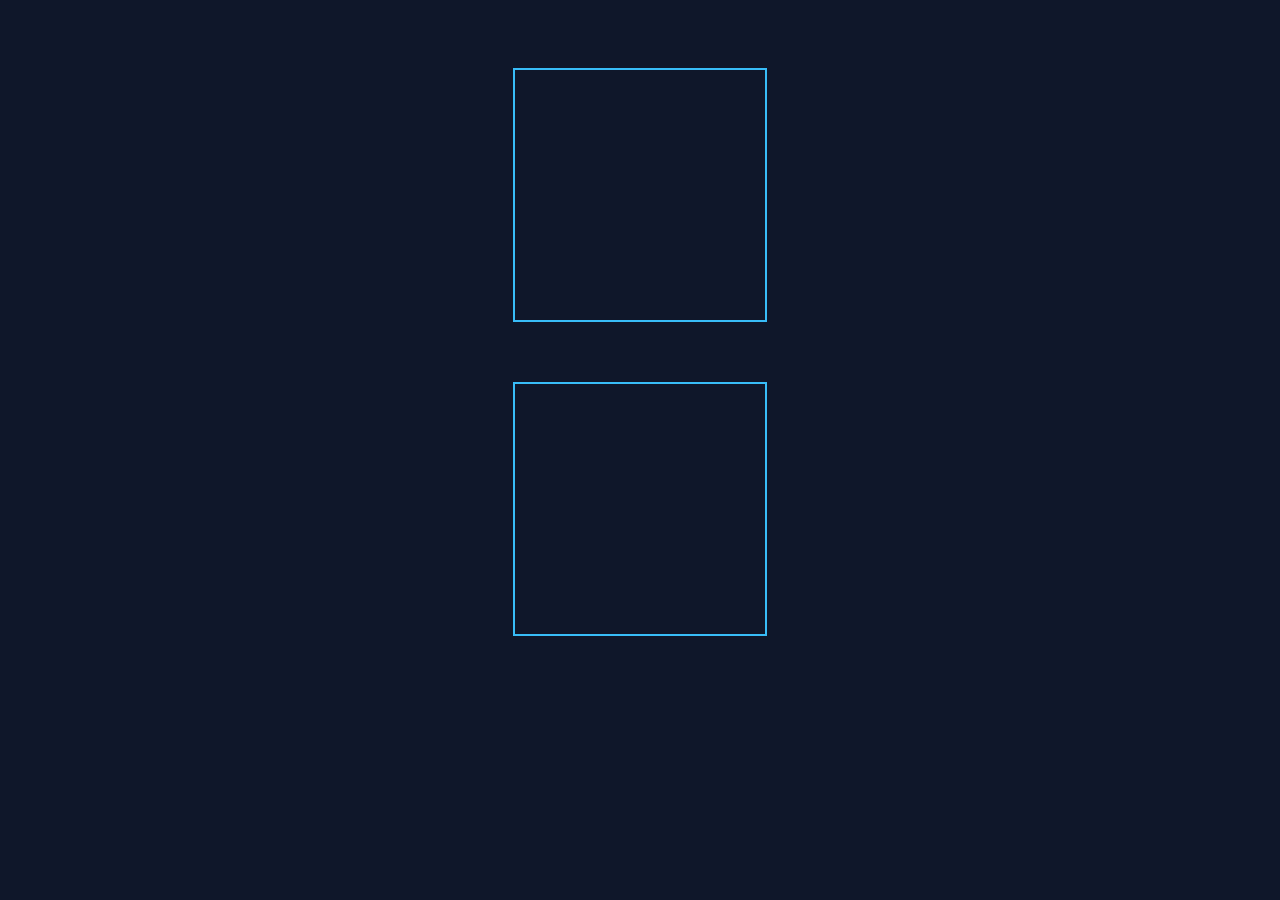
==== projects.html @ 00f8c41e "made some changes" ====
<!DOCTYPE html>
<html lang="en">
<head>
    <meta charset="UTF-8">
    <meta name="viewport" content="width=device-width, initial-scale=1.0">
    <title>Document</title>
    <link rel="stylesheet" href="style.css">
</head>
<body>
    <div class="pro_outer">
        <a href="https://rohnroy0.github.io/login_page_demo/"><div class="p1"></div></a>
        <a href="https://rohnroy0.github.io/portfolio_demo_26/"><div class="p2"></div></a>
    </div>
</body>
</html>
---- style.css ----
.content {
    width: 380px;
    height: 500px;
    background-color: #1e293b;
    border-radius: 20px;
    border: 2px double #38bdf8;
}

img {
    border-radius: 50%;
    width: 80px;
    height: 80px;
    border: 2px double #38bdf8;
    box-shadow: 0 0 15px rgba(56, 189, 248, 0.6);
}

h1 {
    color: #f8fafc;
}

.profile {
    padding-top: 20px;
    display: flex;
    align-items: center;
    justify-content: center;
}
.name {
    display: flex;
    align-items: center;
    justify-content: center;
}
.current {
    display: flex;
    align-items: center;
    justify-content: center;
}

.about {
    text-align: center;
}

.connect {
    text-align: center;
    margin-top: 40px;
    color: #38bdf8;
}



.buttons {
    margin-top: 10px;
    display: flex;
    align-items: center;
    justify-content: center;
}

.desc {
    color: #cbd5e1;
}

button {
    color:#38bdf8;
    background-color: #1e293b;
    border-radius: 20px;
    border: 2px double #38bdf8;
}

button:hover {
    background-color: #38bdf8;
    color: #0f172a;
}

p {
    color: #94a3b8;
}
body {
    background-color: #0f172a;
}

.outer {
    margin-top: 100px;
    display: flex;
    align-items: center;
    justify-content: center;
}


.p1,.p2 {
    margin-top: 60px;
    width: 250px;
    height: 250px;
    border: 2px double #38bdf8;
}

.pro_outer {
    display: flex;
    flex-direction: column;
    align-items: center;
    justify-content: safe;
}

.p1:hover {
    box-shadow: 0 0 15px rgba(56, 189, 248, 0.6);
}

.p2:hover {
    box-shadow: 0 0 15px rgba(56, 189, 248, 0.6);
}
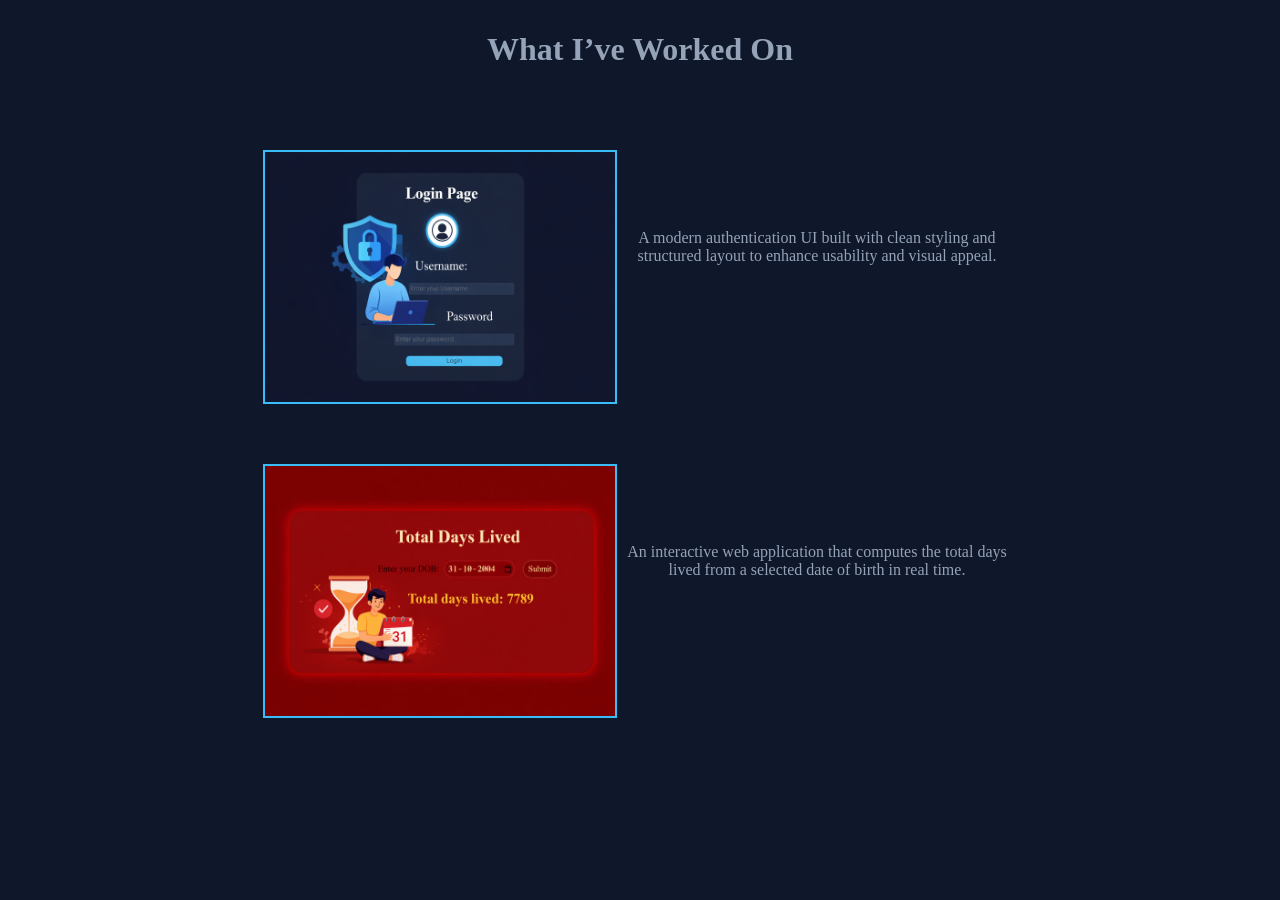
==== commit 6f8c9675: "added projects in the project.html" ====
--- a/projects.html
+++ b/projects.html
@@ -7,9 +7,30 @@
     <link rel="stylesheet" href="style.css">
 </head>
 <body>
+    <div class="heading_pro">
+        <h1 class="h1_pro">What I’ve Worked On</h1>
+    </div>
     <div class="pro_outer">
-        <a href="https://rohnroy0.github.io/login_page_demo/"><div class="p1"></div></a>
-        <a href="https://rohnroy0.github.io/portfolio_demo_26/"><div class="p2"></div></a>
+        <div class="image1_box">
+            <a href="https://rohnroy0.github.io/login_page_demo/"><div class="p1">
+                <div class="image1">
+                    <img class="image_project" src="login.png" alt="login page preview">
+                </div>
+            </div></a>
+            <div class="image1_para">
+                <p>A modern authentication UI built with clean styling and structured layout to enhance usability and visual appeal.</p>
+            </div>
+        </div>
+        <div class="image2_box">
+            <a href="https://rohnroy0.github.io/days_lived/"><div class="p2">
+                <div class="image2">
+                    <img class="image_project" src="days.png" alt="">
+                </div>
+            </div></a>
+            <div class="image2_para">
+                <p>An interactive web application that computes the total days lived from a selected date of birth in real time.</p>
+            </div>
+        </div>
     </div>
 </body>
 </html>
--- a/style.css
+++ b/style.css
@@ -1,12 +1,13 @@
 .content {
     width: 380px;
-    height: 500px;
+    height: 510px;
     background-color: #1e293b;
     border-radius: 20px;
     border: 2px double #38bdf8;
+    box-shadow: 0 0 15px rgba(56, 189, 248, 0.6);
 }
 
-img {
+.profile_image {
     border-radius: 50%;
     width: 80px;
     height: 80px;
@@ -85,9 +86,10 @@
 }
 
 
+
 .p1,.p2 {
     margin-top: 60px;
-    width: 250px;
+    width: 350px;
     height: 250px;
     border: 2px double #38bdf8;
 }
@@ -105,4 +107,65 @@
 
 .p2:hover {
     box-shadow: 0 0 15px rgba(56, 189, 248, 0.6);
+}
+
+
+.about {
+    width : 350px;
+    
+}
+
+.out_about {
+    display: flex;
+    align-items: center;
+    justify-content: center;
+}
+
+.out_current {
+    display: flex;
+    align-items: center;
+    justify-content: center;
+}
+
+.current {
+    width: 350px;
+}
+
+.image_project {
+    width: 350px;
+    height: 250px
+   
+}   
+
+.image1,.image2 {
+    display: flex;
+    justify-content: center;
+    align-items: center;
+
+}
+
+.heading_pro {
+    margin-top: 10px;
+    display: flex;
+    justify-content: center;
+    align-items: center;
+}
+
+.h1_pro {
+    color: #94a3b8;
+}
+
+.image1_box,.image2_box {
+    display: flex;
+    justify-content: center;
+    align-items: center;
+    flex-wrap: wrap;
+}
+
+.image1_para,.image2_para {
+    width: 400px;
+}
+
+p {
+    text-align: center;
 }
